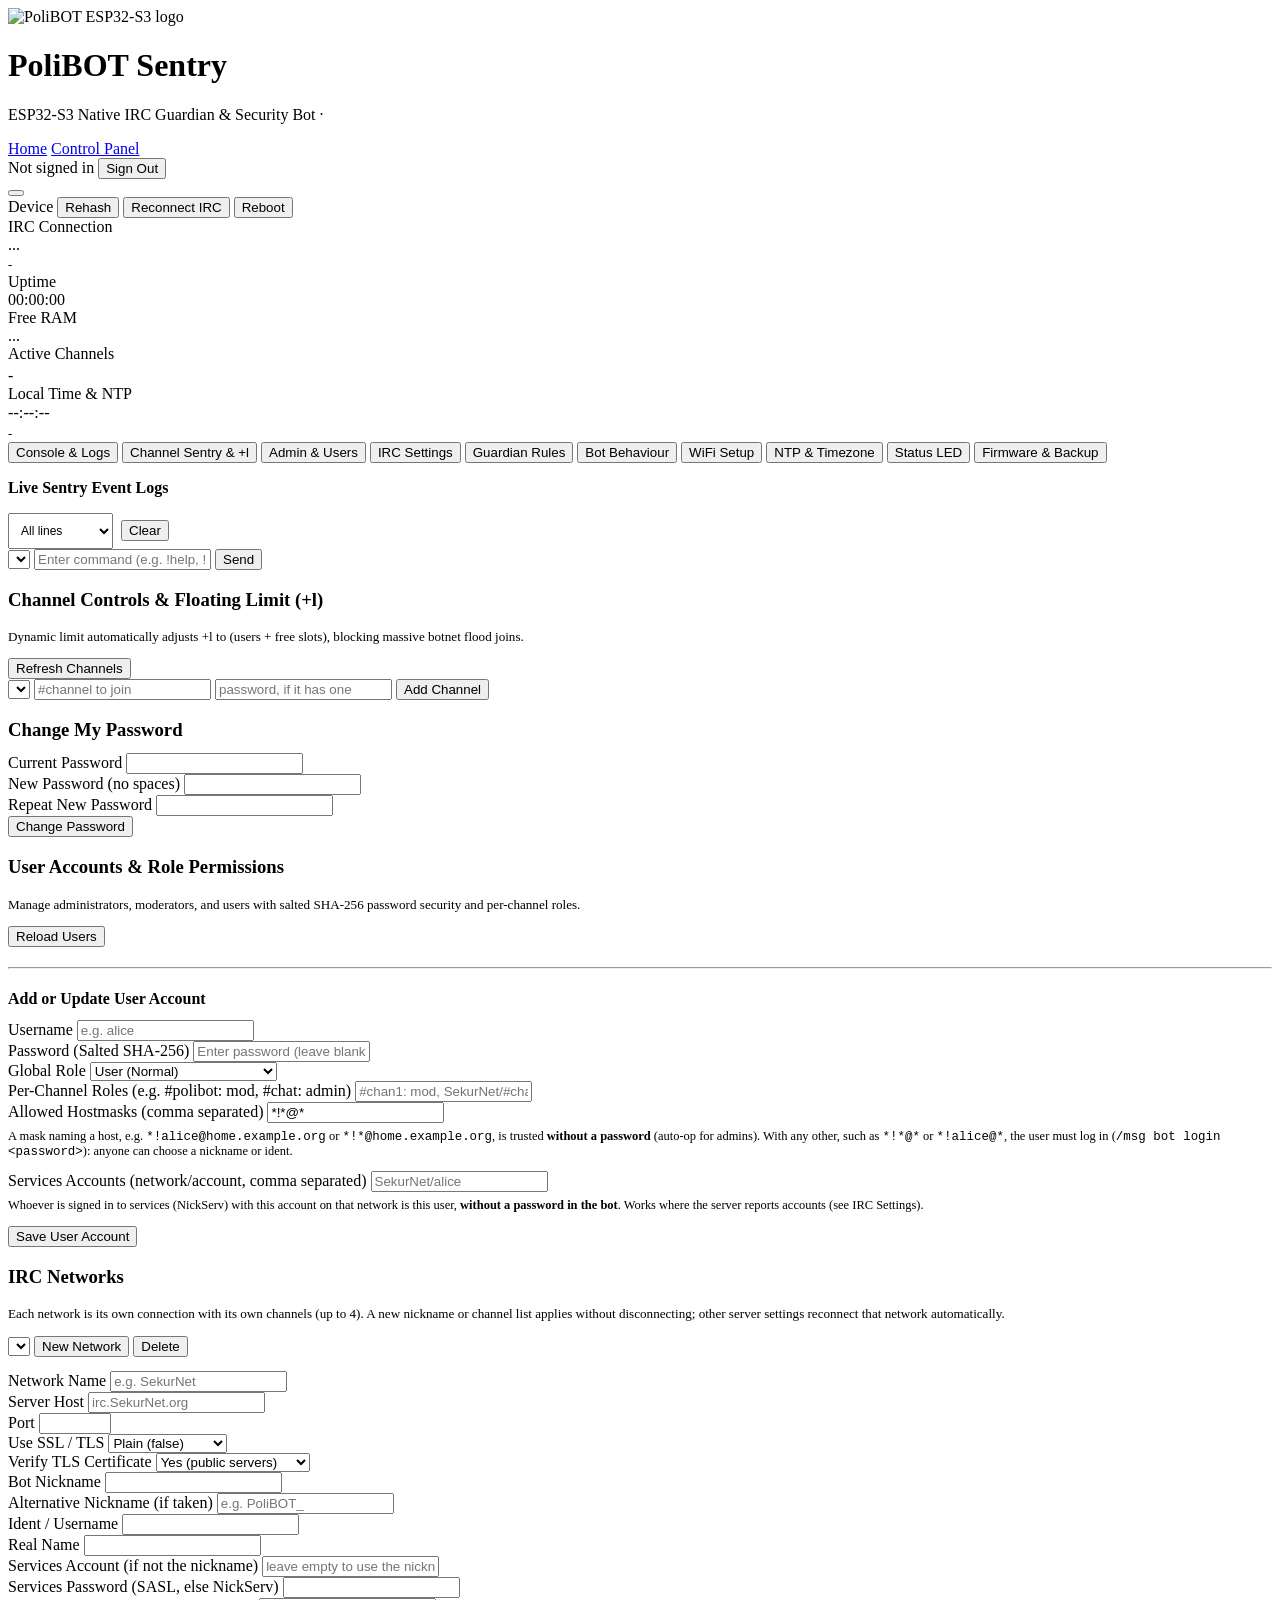
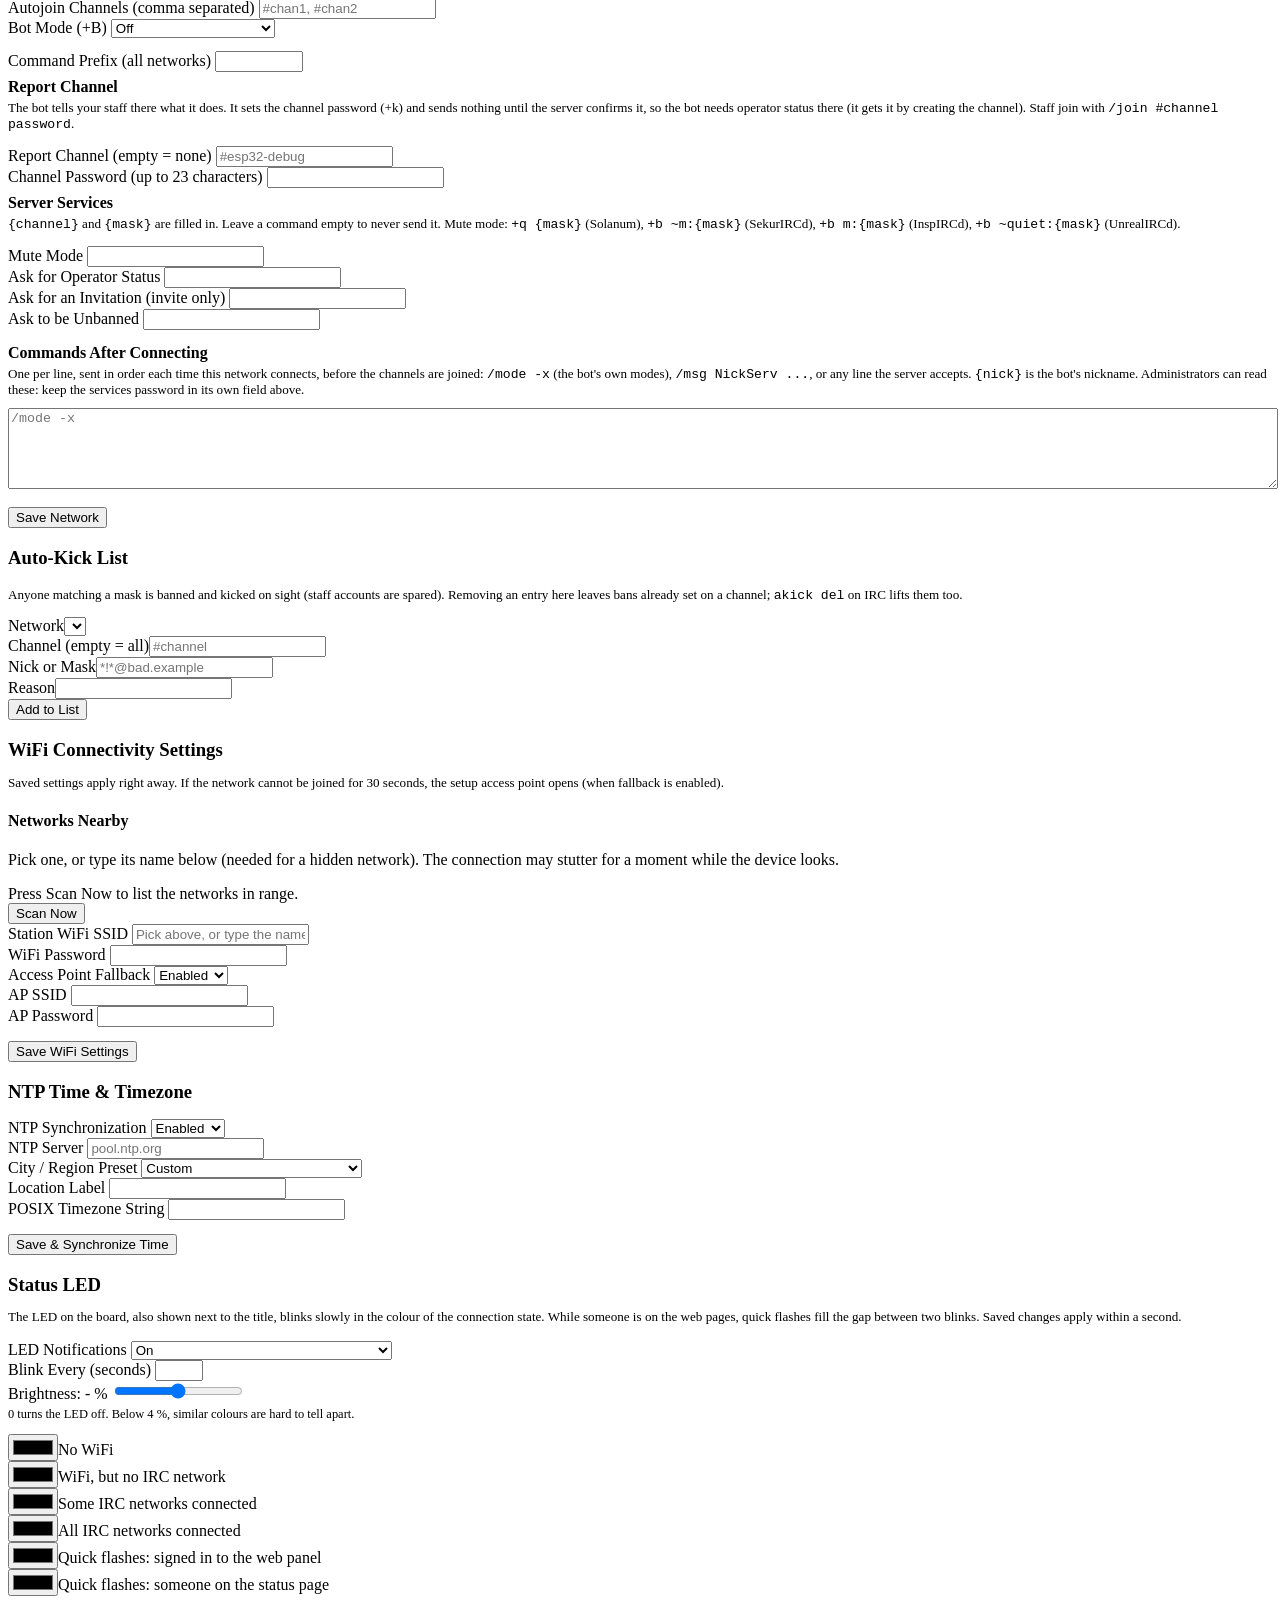
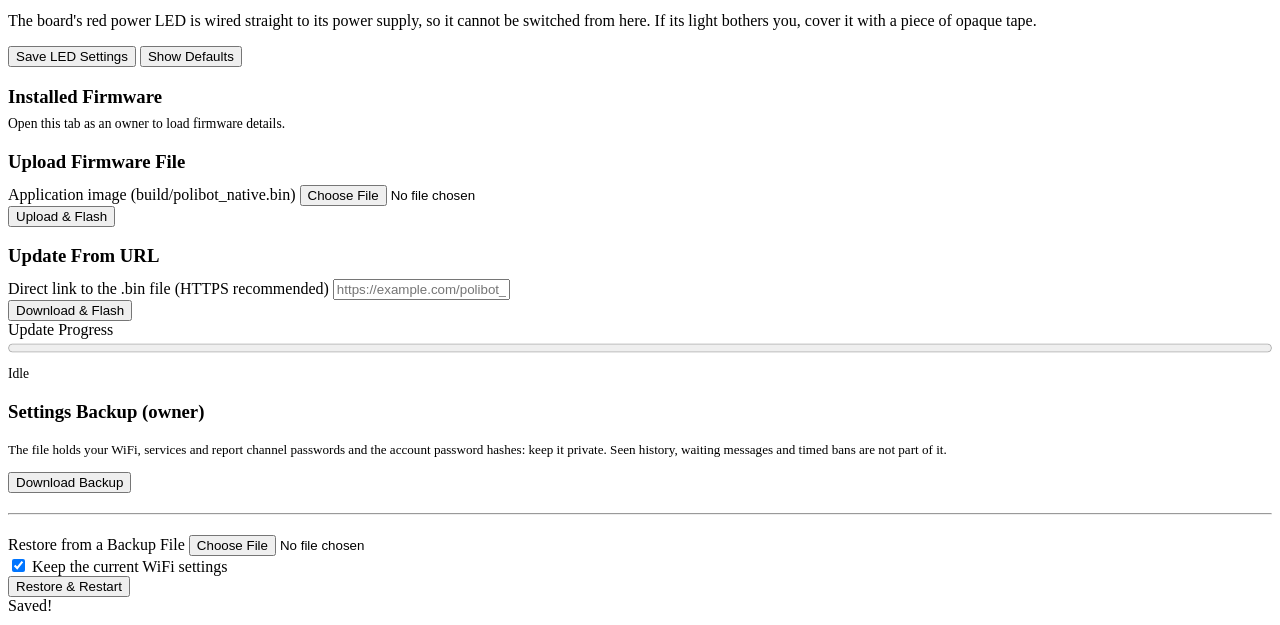
==== polibot_native/main/web/index.html @ 6f010c9a "PoliBOT 0.1.5: first public release IRC channel guardian for the ESP32-S3, with signed release image" ====
<!DOCTYPE html>
<html lang="en">
<head>
<meta charset="UTF-8">
<meta name="viewport" content="width=device-width, initial-scale=1.0">
<title>PoliBOT Sentry - Web Control Panel</title>
<link rel="icon" type="image/webp" href="/logo.webp">
<link rel="stylesheet" href="/ui.css">
<link rel="stylesheet" href="/panel.css">
<script src="/theme.js"></script>
</head>
<body>

<!-- Login Modal -->
<div id="login-modal" class="modal-overlay" style="display:none;">
  <div class="modal-box">
    <div style="text-align: center; margin-bottom: 20px;">
      <img src="/logo.webp" alt="PoliBOT ESP32-S3 logo" width="88" height="120" style="display:block; margin: 0 auto 8px;">
      <h2 style="font-size: 1.4rem;">PoliBOT Sentry Login</h2>
      <p style="font-size: 0.85rem; color: var(--dim); margin-top: 4px;">ESP32-S3 Secure Management Access <span class="app-version"></span></p>
    </div>
    <form onsubmit="performLogin(); return false;">
    <div class="form-group">
      <label for="login-username">Username</label>
      <input type="text" id="login-username" class="form-control" placeholder="admin" autocomplete="username" autocapitalize="none">
    </div>
    <div class="form-group">
      <label for="login-password">Password</label>
      <input type="password" id="login-password" class="form-control" placeholder="••••••••" autocomplete="current-password">
    </div>
    <div id="login-err" style="color:var(--alarm); font-size:0.85rem; margin-bottom:12px; display:none;"></div>
    <button type="submit" class="btn btn-primary btn-block" data-icon="signin">Sign In</button>
    </form>
    <p style="font-size:0.75rem; color:var(--dim); text-align:center; margin-top:14px;">
      First sign-in: <code>admin</code> / <code>polibotadmin</code>. You are then asked to choose your own password.<br><a href="/" style="color:var(--accent-ink);">← Back to home</a>
    </p>
  </div>
</div>

<!-- The default password is public: it only serves to replace it -->
<div id="password-modal" class="modal-overlay" style="display:none;">
  <div class="modal-box">
    <h2 style="font-size: 1.3rem; margin-bottom: 8px;">Choose a New Password</h2>
    <p style="font-size:0.85rem; color:var(--dim); margin-bottom:16px;">This account still has the default password. Choose your own to continue; it also works for <code>login</code> on IRC.</p>
    <form onsubmit="forcePasswordChange(); return false;">
    <div class="form-group">
      <label for="force-current">Current Password</label>
      <input type="password" id="force-current" class="form-control" autocomplete="current-password">
    </div>
    <div class="form-group">
      <label for="force-new">New Password (no spaces)</label>
      <input type="password" id="force-new" class="form-control" autocomplete="new-password">
    </div>
    <div class="form-group">
      <label for="force-repeat">Repeat New Password</label>
      <input type="password" id="force-repeat" class="form-control" autocomplete="new-password">
    </div>
    <div id="force-err" role="alert" style="color:var(--alarm); font-size:0.85rem; margin-bottom:12px; display:none;"></div>
    <button type="submit" class="btn btn-primary btn-block" data-icon="check">Save and Continue</button>
    </form>
    <p style="font-size:0.75rem; text-align:center; margin-top:14px;"><a href="#" onclick="performLogout(); return false;" style="color:var(--accent-ink);">Sign out</a></p>
  </div>
</div>

<header class="navbar">
  <div class="brand">
    <img src="/logo.webp" alt="PoliBOT ESP32-S3 logo" width="53" height="72">
    <div class="brand-title">
      <h1>PoliBOT Sentry<span id="led-dot" class="led-dot" role="img" aria-label="Status LED"></span></h1>
      <p>ESP32-S3 Native IRC Guardian &amp; Security Bot · <span class="app-version"></span></p>
    </div>
  </div>
  <nav class="nav-links" aria-label="Main">
    <a class="btn" href="/" data-icon="home">Home</a>
    <a class="btn" href="/panel" aria-current="page" data-icon="panel">Control Panel</a>
  </nav>
  <div class="account">
    <span class="user-badge" data-icon="user"><span id="user-profile-badge">Not signed in</span></span>
    <button class="btn" data-icon="signout" onclick="performLogout()">Sign Out</button>
  </div>
  <button type="button" class="btn theme-toggle" data-icon="theme" onclick="toggleTheme()" aria-label="Switch between light and dark" title="Light or dark"></button>
</header>
<div class="toolbar" role="toolbar" aria-label="Device actions">
  <span class="toolbar-label">Device</span>
  <button class="btn" data-icon="zap" onclick="rehashConfig()">Rehash</button>
  <button class="btn" data-icon="refresh" onclick="reconnectIRC()">Reconnect IRC</button>
  <button class="btn btn-red btn-end" data-icon="power" onclick="rebootESP()">Reboot</button>
</div>

<div class="status-grid">
  <div class="card">
    <div class="card-label">IRC Connection</div>
    <div class="card-value" id="stat-irc">...</div>
    <div style="font-size: 0.8rem; color: var(--dim); margin-top: 4px;" id="stat-server">-</div>
  </div>
  <div class="card">
    <div class="card-label">Uptime</div>
    <div class="card-value" id="stat-uptime">00:00:00</div>
  </div>
  <div class="card">
    <div class="card-label">Free RAM</div>
    <div class="card-value" id="stat-ram">...</div>
  </div>
  <div class="card">
    <div class="card-label">Active Channels</div>
    <div class="card-value" id="stat-channels" style="font-size: 1rem; margin-top: 4px;">-</div>
  </div>
  <div class="card">
    <div class="card-label">Local Time & NTP</div>
    <div class="card-value" id="stat-time" style="font-size: 1.02rem;">--:--:--</div>
    <div style="font-size: 0.8rem; color: var(--dim); margin-top: 4px;" id="stat-tz">-</div>
  </div>
</div>

<div class="tabs">
  <button class="btn tab-btn active" data-icon="terminal" onclick="switchTab('tab-console')">Console & Logs</button>
  <button class="btn tab-btn" data-icon="hash" onclick="switchTab('tab-channels')">Channel Sentry & +l</button>
  <button class="btn tab-btn" data-icon="users" onclick="switchTab('tab-users')">Admin & Users</button>
  <button class="btn tab-btn" data-icon="server" onclick="switchTab('tab-irc')">IRC Settings</button>
  <button class="btn tab-btn" data-icon="shield" onclick="switchTab('tab-guardian')">Guardian Rules</button>
  <button class="btn tab-btn" data-icon="bot" onclick="switchTab('tab-bot')">Bot Behaviour</button>
  <button class="btn tab-btn" data-icon="wifi" onclick="switchTab('tab-wifi')">WiFi Setup</button>
  <button class="btn tab-btn" data-icon="clock" onclick="switchTab('tab-ntp')">NTP & Timezone</button>
  <button class="btn tab-btn" data-icon="bulb" onclick="switchTab('tab-led'); loadLedSettings()">Status LED</button>
  <button class="btn tab-btn" data-icon="chip" onclick="switchTab('tab-ota'); loadOtaStatus()">Firmware &amp; Backup</button>
</div>

<!-- Tab: Console & Live Logs -->
<div id="tab-console" class="tab-content active">
  <div class="card">
    <div class="card-head">
      <h3 style="font-size: 1rem;">Live Sentry Event Logs</h3>
      <div style="display:flex; gap:8px; align-items:center;">
        <select id="log-filter" class="form-control" style="width:auto; min-height: 36px; padding: 4px 8px; font-size: 0.75rem;" aria-label="Which lines to show" onchange="renderLogs()">
          <option value="">All lines</option>
          <option value="problem">Problems</option>
          <option value="moderation">Moderation</option>
          <option value="security">Security</option>
          <option value="channel">Channels</option>
          <option value="connection">Connections</option>
          <option value="command">Console</option>
          <option value="system">System</option>
        </select>
        <button class="btn btn-sm" data-icon="trash" onclick="clearLogs()">Clear</button>
      </div>
    </div>
    <div id="terminal" class="terminal-box"></div>
    <div class="console-input-row">
      <select id="console-network" class="form-control" style="width:auto;" aria-label="IRC network"></select>
      <input type="text" id="cmd-input" class="form-control" placeholder="Enter command (e.g. !help, !status, !dynlimit #chan on 3) or raw IRC command">
      <button class="btn btn-primary" data-icon="send" onclick="sendConsoleCmd()">Send</button>
    </div>
  </div>
</div>

<!-- Tab: Channel Sentry & Floating Limit -->
<div id="tab-channels" class="tab-content">
  <div class="card">
    <div class="card-head">
      <div>
        <h3>Channel Controls & Floating Limit (+l)</h3>
        <p style="font-size: 0.82rem; color: var(--dim); margin-top: 4px;">
          Dynamic limit automatically adjusts +l to (users + free slots), blocking massive botnet flood joins.
        </p>
      </div>
      <button class="btn" data-icon="refresh" onclick="refreshChannels()">Refresh Channels</button>
    </div>
    <div class="console-input-row" style="margin: 0 0 14px;">
      <select id="new-channel-network" class="form-control" style="width:auto;" aria-label="Network for the new channel"></select>
      <input type="text" id="new-channel" class="form-control" placeholder="#channel to join" aria-label="Channel to join" onkeydown="if (event.key === 'Enter') addChannel()">
      <input type="password" id="new-channel-key" class="form-control" placeholder="password, if it has one" aria-label="Channel password" autocomplete="new-password" onkeydown="if (event.key === 'Enter') addChannel()">
      <button class="btn btn-primary" data-icon="plus" onclick="addChannel()">Add Channel</button>
    </div>
    <div id="channels-container"></div>
  </div>
</div>

<!-- Tab: Users & Admins -->
<div id="tab-users" class="tab-content">
  <div class="card">
    <h3 style="margin-bottom: 12px;">Change My Password</h3>
    <div class="form-grid">
      <div class="form-group">
        <label for="pw-current">Current Password</label>
        <input type="password" id="pw-current" class="form-control" autocomplete="current-password">
      </div>
      <div class="form-group">
        <label for="pw-new">New Password (no spaces)</label>
        <input type="password" id="pw-new" class="form-control" autocomplete="new-password">
      </div>
      <div class="form-group">
        <label for="pw-repeat">Repeat New Password</label>
        <input type="password" id="pw-repeat" class="form-control" autocomplete="new-password">
      </div>
    </div>
    <button class="btn btn-primary" data-icon="key" onclick="changePassword()">Change Password</button>
  </div>
  <div class="card">
    <div class="card-head">
      <div>
        <h3>User Accounts & Role Permissions</h3>
        <p style="font-size: 0.82rem; color: var(--dim); margin-top: 4px;">
          Manage administrators, moderators, and users with salted SHA-256 password security and per-channel roles.
        </p>
      </div>
      <button class="btn" data-icon="refresh" onclick="loadUsers()">Reload Users</button>
    </div>
    <div id="user-list-container"></div>
    <hr style="border-color: var(--border); margin: 20px 0;">
    <h4 style="font-size: 1rem; margin-bottom: 12px;">Add or Update User Account</h4>
    <div class="form-grid">
      <div class="form-group">
        <label>Username</label>
        <input type="text" id="usr-name" class="form-control" placeholder="e.g. alice">
      </div>
      <div class="form-group">
        <label>Password (Salted SHA-256)</label>
        <input type="password" id="usr-pwd" class="form-control" placeholder="Enter password (leave blank to keep unchanged)">
      </div>
      <div class="form-group">
        <label>Global Role</label>
        <select id="usr-global-role" class="form-control">
          <option value="user">User (Normal)</option>
          <option value="mod">Moderator (Global)</option>
          <option value="admin">Administrator (Global)</option>
          <option value="owner">Owner (Full Device Access)</option>
        </select>
      </div>
      <div class="form-group">
        <label>Per-Channel Roles (e.g. #polibot: mod, #chat: admin)</label>
        <input type="text" id="usr-chan-roles" class="form-control" placeholder="#chan1: mod, SekurNet/#chan2: admin">
      </div>
      <div class="form-group" style="grid-column: 1 / -1;">
        <label>Allowed Hostmasks (comma separated)</label>
        <input type="text" id="usr-hostmasks" class="form-control" value="*!*@*" placeholder="*!*@*, *!alice@*.org">
        <p style="font-size:0.78rem; color:var(--dim); margin-top:6px;">
          A mask naming a host, e.g. <code>*!alice@home.example.org</code> or <code>*!*@home.example.org</code>, is trusted <strong>without a password</strong> (auto-op for admins).
          With any other, such as <code>*!*@*</code> or <code>*!alice@*</code>, the user must log in (<code>/msg bot login &lt;password&gt;</code>): anyone can choose a nickname or ident.
        </p>
      </div>
      <div class="form-group" style="grid-column: 1 / -1;">
        <label for="usr-accounts">Services Accounts (network/account, comma separated)</label>
        <input type="text" id="usr-accounts" class="form-control" placeholder="SekurNet/alice">
        <p style="font-size:0.78rem; color:var(--dim); margin-top:6px;">
          Whoever is signed in to services (NickServ) with this account on that network is this user, <strong>without a password in the bot</strong>. Works where the server reports accounts (see IRC Settings).
        </p>
      </div>
    </div>
    <button class="btn btn-primary" data-icon="save" onclick="saveUserAccount()">Save User Account</button>
  </div>
</div>

<!-- Tab: IRC Configuration -->
<div id="tab-irc" class="tab-content">
  <div class="card">
    <h3>IRC Networks</h3>
    <p style="font-size: 0.82rem; color: var(--dim); margin: 4px 0 14px;">
      Each network is its own connection with its own channels (up to 4). A new nickname or channel list applies without disconnecting; other server settings reconnect that network automatically.
    </p>
    <div class="console-input-row" style="margin: 0 0 14px;">
      <select id="irc-net-select" class="form-control" aria-label="Network to edit" onchange="selectNetwork(this.value)"></select>
      <button id="irc-add" class="btn btn-primary" data-icon="plus" onclick="newNetwork()">New Network</button>
      <button id="irc-delete" class="btn btn-red" data-icon="trash" onclick="deleteNetwork()">Delete</button>
    </div>
    <div class="form-grid">
      <div class="form-group">
        <label>Network Name</label>
        <input type="text" id="irc-name" class="form-control" placeholder="e.g. SekurNet" maxlength="32">
      </div>
      <div class="form-group">
        <label>Server Host</label>
        <input type="text" id="irc-host" class="form-control" placeholder="irc.SekurNet.org">
      </div>
      <div class="form-group">
        <label>Port</label>
        <input type="number" id="irc-port" class="form-control" min="1" max="65535">
      </div>
      <div class="form-group">
        <label>Use SSL / TLS</label>
        <select id="irc-ssl" class="form-control">
          <option value="false">Plain (false)</option>
          <option value="true">SSL / TLS (true)</option>
        </select>
      </div>
      <div class="form-group">
        <label>Verify TLS Certificate</label>
        <select id="irc-ssl-verify" class="form-control">
          <option value="true">Yes (public servers)</option>
          <option value="false">No (self-signed / LAN)</option>
        </select>
      </div>
      <div class="form-group">
        <label>Bot Nickname</label>
        <input type="text" id="irc-nick" class="form-control">
      </div>
      <div class="form-group">
        <label for="irc-alt-nick">Alternative Nickname (if taken)</label>
        <input type="text" id="irc-alt-nick" class="form-control" placeholder="e.g. PoliBOT_">
      </div>
      <div class="form-group">
        <label>Ident / Username</label>
        <input type="text" id="irc-ident" class="form-control">
      </div>
      <div class="form-group">
        <label>Real Name</label>
        <input type="text" id="irc-realname" class="form-control">
      </div>
      <div class="form-group">
        <label for="irc-account">Services Account (if not the nickname)</label>
        <input type="text" id="irc-account" class="form-control" placeholder="leave empty to use the nickname">
      </div>
      <div class="form-group">
        <label for="irc-nickserv">Services Password (SASL, else NickServ)</label>
        <input type="password" id="irc-nickserv" class="form-control" autocomplete="new-password">
      </div>
      <div class="form-group">
        <label>Autojoin Channels (comma separated)</label>
        <input type="text" id="irc-channels" class="form-control" placeholder="#chan1, #chan2">
      </div>
      <div class="form-group">
        <label for="irc-bot-mode">Bot Mode (+B)</label>
        <select id="irc-bot-mode" class="form-control">
          <option value="false">Off</option>
          <option value="true">On, if the server offers it</option>
        </select>
        <p id="bot-mode-status" role="status" style="font-size:0.78rem; color:var(--dim); margin-top:4px;"></p>
      </div>
      <div class="form-group">
        <label>Command Prefix (all networks)</label>
        <input type="text" id="irc-prefix" class="form-control" style="width: 80px;">
      </div>
    </div>
    <h4 style="font-size: 1rem; margin: 6px 0 4px;">Report Channel</h4>
    <p style="font-size: 0.82rem; color: var(--dim); margin: 4px 0 14px;">
      The bot tells your staff there what it does. It sets the channel password (+k) and sends nothing until the server confirms it, so the bot needs operator status there (it gets it by creating the channel). Staff join with <code>/join #channel password</code>.
    </p>
    <p id="report-status" role="status" style="font-size: 0.85rem; margin-bottom: 4px;"></p>
    <p id="account-status" role="status" style="font-size: 0.85rem; margin-bottom: 10px;"></p>
    <div class="form-grid">
      <div class="form-group">
        <label for="irc-report">Report Channel (empty = none)</label>
        <input type="text" id="irc-report" class="form-control" placeholder="#esp32-debug">
      </div>
      <div class="form-group">
        <label for="irc-report-key">Channel Password (up to 23 characters)</label>
        <input type="password" id="irc-report-key" class="form-control" maxlength="23" autocomplete="new-password">
      </div>
    </div>
    <h4 style="font-size: 1rem; margin: 6px 0 4px;">Server Services</h4>
    <p style="font-size: 0.82rem; color: var(--dim); margin: 4px 0 14px;">
      <code>{channel}</code> and <code>{mask}</code> are filled in. Leave a command empty to never send it. Mute mode: <code>+q {mask}</code> (Solanum), <code>+b ~m:{mask}</code> (SekurIRCd), <code>+b m:{mask}</code> (InspIRCd), <code>+b ~quiet:{mask}</code> (UnrealIRCd).
    </p>
    <div class="form-grid">
      <div class="form-group">
        <label for="irc-quiet">Mute Mode</label>
        <input type="text" id="irc-quiet" class="form-control">
      </div>
      <div class="form-group">
        <label for="irc-ops">Ask for Operator Status</label>
        <input type="text" id="irc-ops" class="form-control">
      </div>
      <div class="form-group">
        <label for="irc-invite">Ask for an Invitation (invite only)</label>
        <input type="text" id="irc-invite" class="form-control">
      </div>
      <div class="form-group">
        <label for="irc-unban">Ask to be Unbanned</label>
        <input type="text" id="irc-unban" class="form-control">
      </div>
    </div>
    <h4 style="font-size: 1rem; margin: 14px 0 4px;"><label for="irc-perform">Commands After Connecting</label></h4>
    <p style="font-size: 0.82rem; color: var(--dim); margin: 4px 0 10px;">
      One per line, sent in order each time this network connects, before the channels are joined: <code>/mode -x</code> (the bot's own modes), <code>/msg NickServ ...</code>, or any line the server accepts. <code>{nick}</code> is the bot's nickname. Administrators can read these: keep the services password in its own field above.
    </p>
    <textarea id="irc-perform" class="form-control" rows="5" spellcheck="false" autocomplete="off" placeholder="/mode -x" style="width: 100%; resize: vertical; font-family: monospace;"></textarea>
    <button class="btn btn-primary" style="margin-top: 14px;" data-icon="save" onclick="saveNetwork()">Save Network</button>
  </div>
</div>

<!-- Tab: Guardian Rules -->
<div id="tab-guardian" class="tab-content">
  <div id="guardian-forms"></div>
  <div class="card">
    <h3>Auto-Kick List</h3>
    <p style="font-size: 0.82rem; color: var(--dim); margin: 4px 0 14px;">
      Anyone matching a mask is banned and kicked on sight (staff accounts are spared). Removing an entry here leaves bans already set on a channel; <code>akick del</code> on IRC lifts them too.
    </p>
    <div id="akick-list"></div>
    <div class="form-grid">
      <div class="form-group"><label for="akick-network">Network</label><select id="akick-network" class="form-control"></select></div>
      <div class="form-group"><label for="akick-channel">Channel (empty = all)</label><input type="text" id="akick-channel" class="form-control" placeholder="#channel"></div>
      <div class="form-group"><label for="akick-mask">Nick or Mask</label><input type="text" id="akick-mask" class="form-control" placeholder="*!*@bad.example"></div>
      <div class="form-group"><label for="akick-reason">Reason</label><input type="text" id="akick-reason" class="form-control" maxlength="200"></div>
    </div>
    <button class="btn btn-primary" data-icon="plus" onclick="addAkick()">Add to List</button>
  </div>
</div>

<!-- Tab: Bot Behaviour -->
<div id="tab-bot" class="tab-content">
  <div id="bot-forms"></div>
</div>

<!-- Tab: WiFi Setup -->
<div id="tab-wifi" class="tab-content">
  <div class="card">
    <h3 style="margin-bottom: 8px;">WiFi Connectivity Settings</h3>
    <p id="wifi-status" role="status" style="font-size: 0.85rem; margin-bottom: 4px;"></p>
    <p style="font-size: 0.82rem; color: var(--dim); margin-bottom: 14px;">
      Saved settings apply right away. If the network cannot be joined for 30 seconds, the setup access point opens (when fallback is enabled).
    </p>
    <div class="card-head">
      <div>
        <h4>Networks Nearby</h4>
        <p class="hint" style="margin-bottom:0;">Pick one, or type its name below (needed for a hidden network). The connection may stutter for a moment while the device looks.</p>
        <p class="hint" id="wifi-scan-status" role="status" style="margin-bottom:0;">Press Scan Now to list the networks in range.</p>
      </div>
      <button id="wifi-scan" class="btn" data-icon="refresh" onclick="scanWifi()">Scan Now</button>
    </div>
    <div id="wifi-networks" class="wifi-list" aria-label="Networks nearby"></div>
    <div class="form-grid">
      <div class="form-group">
        <label for="wifi-ssid">Station WiFi SSID</label>
        <input type="text" id="wifi-ssid" class="form-control" maxlength="32" placeholder="Pick above, or type the name" autocapitalize="none" autocomplete="off" spellcheck="false">
      </div>
      <div class="form-group">
        <label>WiFi Password</label>
        <input type="password" id="wifi-password" class="form-control">
      </div>
      <div class="form-group">
        <label>Access Point Fallback</label>
        <select id="wifi-ap-fallback" class="form-control">
          <option value="true">Enabled</option>
          <option value="false">Disabled</option>
        </select>
      </div>
      <div class="form-group">
        <label>AP SSID</label>
        <input type="text" id="wifi-ap-ssid" class="form-control">
      </div>
      <div class="form-group">
        <label>AP Password</label>
        <input type="password" id="wifi-ap-pw" class="form-control">
      </div>
    </div>
    <button class="btn btn-primary" style="margin-top: 14px;" data-icon="save" onclick="saveConfig()">Save WiFi Settings</button>
  </div>
</div>

<!-- Tab: NTP & Timezone -->
<div id="tab-ntp" class="tab-content">
  <div class="card">
    <h3 style="margin-bottom: 16px;">NTP Time & Timezone</h3>
    <div class="form-grid">
      <div class="form-group">
        <label>NTP Synchronization</label>
        <select id="ntp-enabled" class="form-control">
          <option value="true">Enabled</option>
          <option value="false">Disabled</option>
        </select>
      </div>
      <div class="form-group">
        <label>NTP Server</label>
        <input type="text" id="ntp-server" class="form-control" placeholder="pool.ntp.org">
      </div>
      <div class="form-group">
        <label>City / Region Preset</label>
        <select id="ntp-preset" class="form-control" onchange="onTimezonePresetChange()">
          <option value="custom">Custom</option>
          <option value="Europe/Madrid|CET-1CEST,M3.5.0,M10.5.0/3">Madrid, Paris, Berlin, Rome</option>
          <option value="Europe/London|GMT0BST,M3.5.0/1,M10.5.0">London, Dublin, Lisbon</option>
          <option value="Europe/Athens|EET-2EEST,M3.5.0/3,M10.5.0/4">Athens, Helsinki, Bucharest</option>
          <option value="America/New_York|EST5EDT,M3.2.0,M11.1.0">New York, Miami, Toronto</option>
          <option value="America/Chicago|CST6CDT,M3.2.0,M11.1.0">Chicago, Dallas</option>
          <option value="America/Mexico_City|CST6">Mexico City</option>
          <option value="America/Denver|MST7MDT,M3.2.0,M11.1.0">Denver, Calgary</option>
          <option value="America/Los_Angeles|PST8PDT,M3.2.0,M11.1.0">Los Angeles, Vancouver</option>
          <option value="America/Argentina/Buenos_Aires|&lt;-03&gt;3">Buenos Aires</option>
          <option value="America/Sao_Paulo|&lt;-03&gt;3">São Paulo</option>
          <option value="Asia/Dubai|&lt;+04&gt;-4">Dubai</option>
          <option value="Asia/Kolkata|IST-5:30">New Delhi, Kolkata</option>
          <option value="Asia/Shanghai|CST-8">Shanghai, Hong Kong, Singapore</option>
          <option value="Asia/Tokyo|JST-9">Tokyo, Seoul</option>
          <option value="Australia/Sydney|AEST-10AEDT,M10.1.0,M4.1.0/3">Sydney, Melbourne</option>
          <option value="UTC|UTC0">UTC</option>
        </select>
      </div>
      <div class="form-group">
        <label>Location Label</label>
        <input type="text" id="ntp-location" class="form-control">
      </div>
      <div class="form-group">
        <label>POSIX Timezone String</label>
        <input type="text" id="ntp-timezone" class="form-control">
      </div>
    </div>
    <button class="btn btn-primary" style="margin-top: 14px;" data-icon="clock" onclick="saveAndSyncNtp()">Save & Synchronize Time</button>
  </div>
</div>

<!-- Tab: Status LED -->
<div id="tab-led" class="tab-content">
  <div class="card">
    <h3 style="margin-bottom: 8px;">Status LED</h3>
    <p style="font-size: 0.82rem; color: var(--dim); margin-bottom: 16px;">
      The LED on the board, also shown next to the title, blinks slowly in the colour of the connection state. While someone is on the web pages, quick flashes fill the gap between two blinks. Saved changes apply within a second.
    </p>
    <div class="form-grid">
      <div class="form-group">
        <label for="led-enabled">LED Notifications</label>
        <select id="led-enabled" class="form-control">
          <option value="true">On</option>
          <option value="false">Off (the LED stays dark, to save current)</option>
        </select>
      </div>
      <div class="form-group">
        <label for="led-period">Blink Every (seconds)</label>
        <input type="number" id="led-period" class="form-control" min="1" max="10">
      </div>
    </div>
    <div class="form-group">
      <label for="led-brightness">Brightness: <output id="led-brightness-value" for="led-brightness">-</output> %</label>
      <input type="range" id="led-brightness" min="0" max="100" step="1" oninput="document.getElementById('led-brightness-value').value = this.value">
      <p style="font-size:0.78rem; color:var(--dim); margin-top:4px;">0 turns the LED off. Below 4 %, similar colours are hard to tell apart.</p>
    </div>
    <div class="form-grid">
      <div class="form-group led-colour"><input type="color" id="led-no_wifi"><label for="led-no_wifi">No WiFi</label></div>
      <div class="form-group led-colour"><input type="color" id="led-no_irc"><label for="led-no_irc">WiFi, but no IRC network</label></div>
      <div class="form-group led-colour"><input type="color" id="led-some_irc"><label for="led-some_irc">Some IRC networks connected</label></div>
      <div class="form-group led-colour"><input type="color" id="led-all_irc"><label for="led-all_irc">All IRC networks connected</label></div>
      <div class="form-group led-colour"><input type="color" id="led-panel"><label for="led-panel">Quick flashes: signed in to the web panel</label></div>
      <div class="form-group led-colour"><input type="color" id="led-visitor"><label for="led-visitor">Quick flashes: someone on the status page</label></div>
    </div>
    <p class="hint">The board's red power LED is wired straight to its power supply, so it cannot be switched from here. If its light bothers you, cover it with a piece of opaque tape.</p>
    <button class="btn btn-primary" data-icon="save" onclick="saveLedSettings()">Save LED Settings</button>
    <button class="btn" data-icon="undo" onclick="fillLedSettings(ledDefaults)">Show Defaults</button>
  </div>
</div>

<!-- Tab: Firmware Update (OTA) -->
<div id="tab-ota" class="tab-content">
  <div class="card">
    <h3 style="margin-bottom: 8px;">Installed Firmware</h3>
    <div id="ota-info" style="font-family: var(--mono); font-size: 0.85rem; color: var(--dim);">Open this tab as an owner to load firmware details.</div>
  </div>
  <div class="card">
    <h3 style="margin-bottom: 12px;">Upload Firmware File</h3>
    <div class="form-group">
      <label for="ota-file">Application image (build/polibot_native.bin)</label>
      <input type="file" id="ota-file" class="form-control" accept=".bin">
    </div>
    <button class="btn btn-orange ota-btn" data-icon="upload" onclick="otaUpload()">Upload & Flash</button>
  </div>
  <div class="card">
    <h3 style="margin-bottom: 12px;">Update From URL</h3>
    <div class="form-group">
      <label for="ota-url">Direct link to the .bin file (HTTPS recommended)</label>
      <input type="url" id="ota-url" class="form-control" placeholder="https://example.com/polibot_native.bin">
    </div>
    <button class="btn btn-orange ota-btn" data-icon="download" onclick="otaFromUrl()">Download & Flash</button>
  </div>
  <div class="card">
    <label for="ota-progress" class="card-label" style="display:block;">Update Progress</label>
    <progress id="ota-progress" max="100" value="0" style="width:100%; height:18px;"></progress>
    <div id="ota-status" role="status" style="font-size:0.85rem; margin-top:8px;">Idle</div>
  </div>
  <div class="card">
    <h3>Settings Backup (owner)</h3>
    <p style="font-size: 0.82rem; color: var(--dim); margin: 4px 0 14px;">
      The file holds your WiFi, services and report channel passwords and the account password hashes: keep it private. Seen history, waiting messages and timed bans are not part of it.
    </p>
    <button class="btn btn-primary" data-icon="download" onclick="downloadBackup()">Download Backup</button>
    <hr style="border-color: var(--border); margin: 20px 0;">
    <div class="form-group">
      <label for="restore-file">Restore from a Backup File</label>
      <input type="file" id="restore-file" class="form-control" accept=".json">
    </div>
    <div class="form-group">
      <label><input type="checkbox" id="restore-keep-wifi" checked> Keep the current WiFi settings</label>
    </div>
    <button class="btn btn-orange" data-icon="undo" onclick="restoreBackup()">Restore &amp; Restart</button>
  </div>
</div>

<div id="toast" class="alert-toast">Saved!</div>

<script src="/panel_rules.js"></script>
<script src="/panel_irc.js"></script>
<script src="/panel_access.js"></script>
<script src="/panel_users.js"></script>
<script src="/panel_logs.js"></script>
<script src="/panel_wifi.js"></script>
<script src="/panel_system.js"></script>
<script src="/panel_core.js"></script>
</body>
</html>
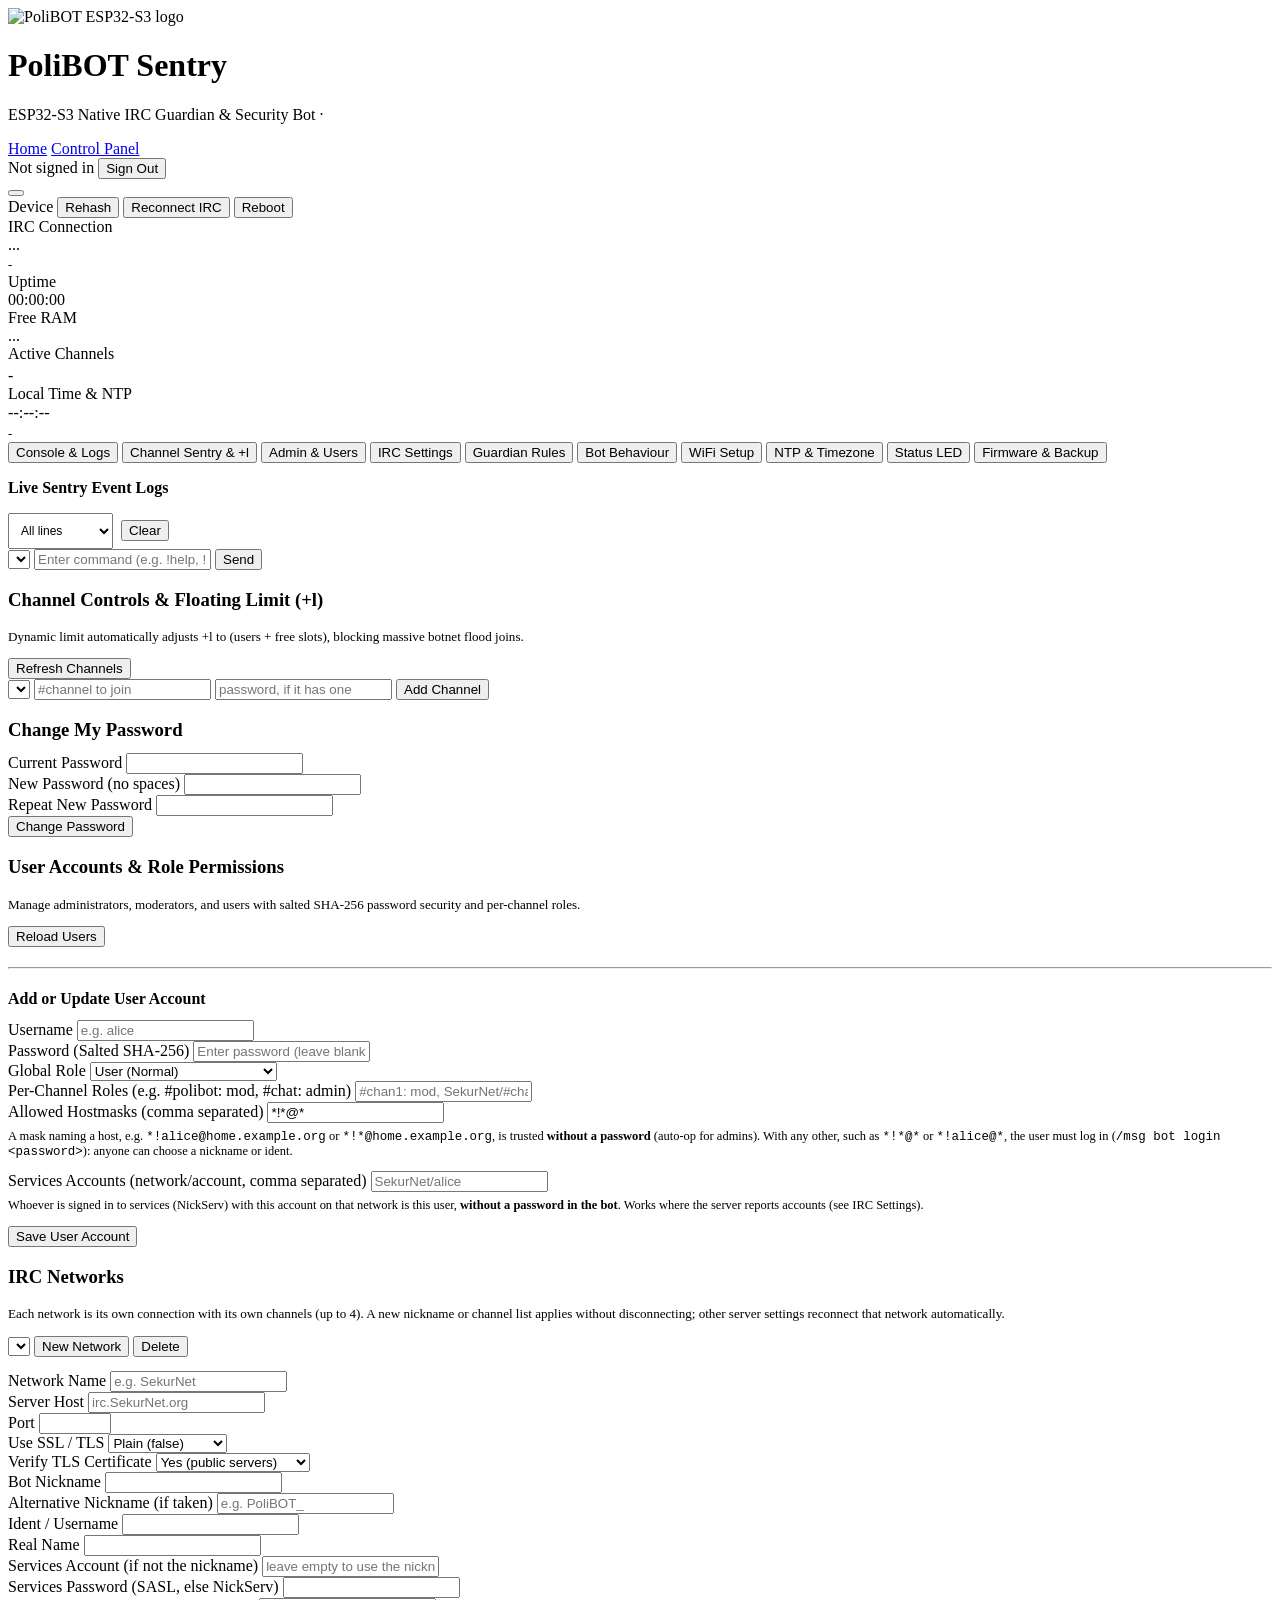
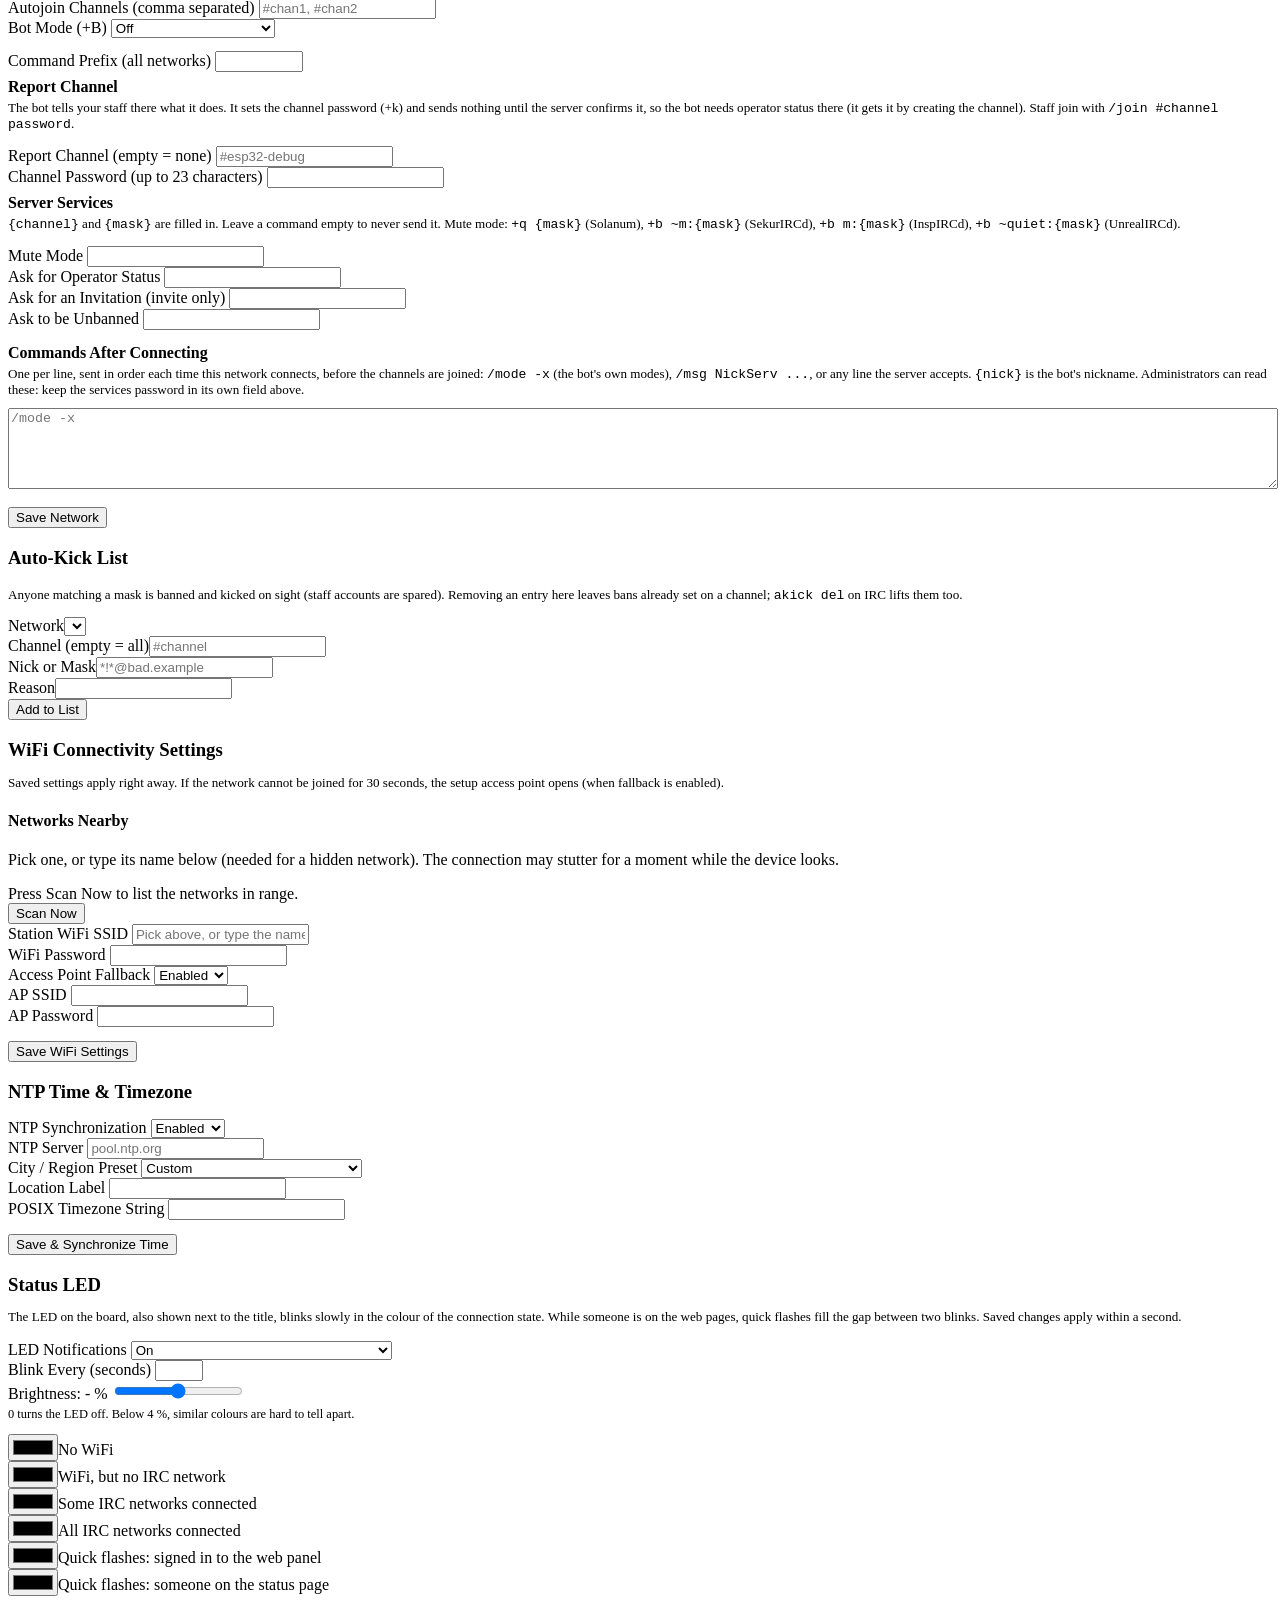
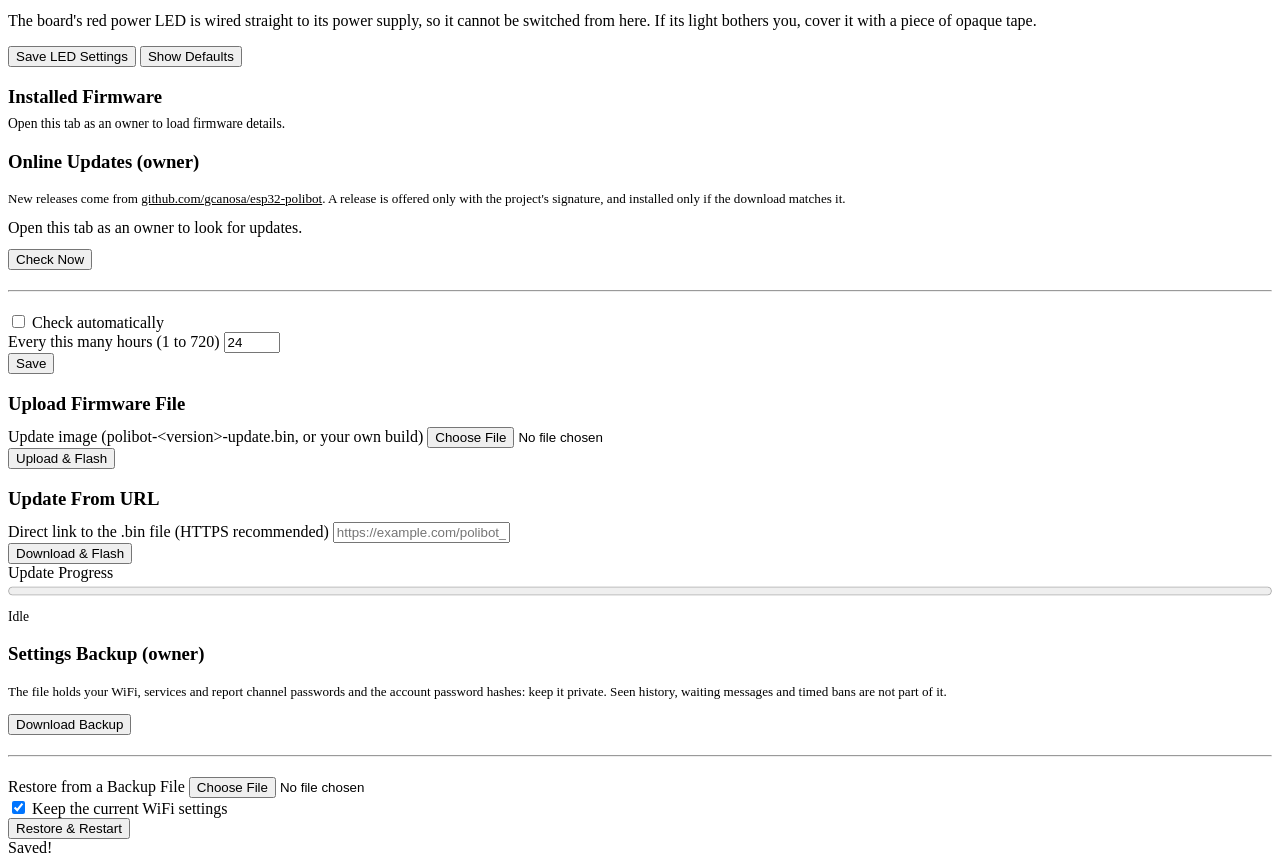
==== commit 3c9bb86f: "PoliBOT 0.2.0: online update check Check for newer releases from the control panel, by hand or autom" ====
--- a/polibot_native/main/web/index.html
+++ b/polibot_native/main/web/index.html
@@ -87,6 +87,11 @@
   <button class="btn btn-red btn-end" data-icon="power" onclick="rebootESP()">Reboot</button>
 </div>
 
+<div id="update-banner" class="update-banner" role="status" hidden>
+  <strong id="update-banner-text"></strong>
+  <button class="btn btn-primary" data-icon="download" onclick="openUpdates()">View Update</button>
+</div>
+
 <div class="status-grid">
   <div class="card">
     <div class="card-label">IRC Connection</div>
@@ -122,7 +127,7 @@
   <button class="btn tab-btn" data-icon="wifi" onclick="switchTab('tab-wifi')">WiFi Setup</button>
   <button class="btn tab-btn" data-icon="clock" onclick="switchTab('tab-ntp')">NTP & Timezone</button>
   <button class="btn tab-btn" data-icon="bulb" onclick="switchTab('tab-led'); loadLedSettings()">Status LED</button>
-  <button class="btn tab-btn" data-icon="chip" onclick="switchTab('tab-ota'); loadOtaStatus()">Firmware &amp; Backup</button>
+  <button id="tab-ota-button" class="btn tab-btn" data-icon="chip" onclick="switchTab('tab-ota'); loadOtaStatus(); loadUpdates()">Firmware &amp; Backup</button>
 </div>
 
 <!-- Tab: Console & Live Logs -->
@@ -544,9 +549,30 @@
     <div id="ota-info" style="font-family: var(--mono); font-size: 0.85rem; color: var(--dim);">Open this tab as an owner to load firmware details.</div>
   </div>
   <div class="card">
+    <h3>Online Updates (owner)</h3>
+    <p style="font-size: 0.82rem; color: var(--dim); margin: 4px 0 12px;">
+      New releases come from <a href="https://github.com/gcanosa/esp32-polibot" target="_blank" rel="noopener" style="color:var(--accent-ink);">github.com/gcanosa/esp32-polibot</a>. A release is offered only with the project's signature, and installed only if the download matches it.
+    </p>
+    <div id="update-state" role="status" style="margin-bottom: 12px;">Open this tab as an owner to look for updates.</div>
+    <div id="update-offer" hidden style="margin-bottom: 12px;">
+      <p id="update-notes" style="font-size: 0.85rem; margin-bottom: 10px;"></p>
+      <button class="btn btn-orange ota-btn" data-icon="download" onclick="installUpdate()">Upgrade</button>
+    </div>
+    <button class="btn btn-primary ota-btn" data-icon="refresh" onclick="checkForUpdate()">Check Now</button>
+    <hr style="border-color: var(--border); margin: 20px 0;">
+    <div class="form-group">
+      <label><input type="checkbox" id="update-auto"> Check automatically</label>
+    </div>
+    <div class="form-group">
+      <label for="update-hours">Every this many hours (1 to 720)</label>
+      <input type="number" id="update-hours" class="form-control" min="1" max="720" value="24">
+    </div>
+    <button class="btn btn-primary" data-icon="check" onclick="saveUpdateSettings()">Save</button>
+  </div>
+  <div class="card">
     <h3 style="margin-bottom: 12px;">Upload Firmware File</h3>
     <div class="form-group">
-      <label for="ota-file">Application image (build/polibot_native.bin)</label>
+      <label for="ota-file">Update image (polibot-&lt;version&gt;-update.bin, or your own build)</label>
       <input type="file" id="ota-file" class="form-control" accept=".bin">
     </div>
     <button class="btn btn-orange ota-btn" data-icon="upload" onclick="otaUpload()">Upload & Flash</button>
@@ -591,6 +617,7 @@
 <script src="/panel_logs.js"></script>
 <script src="/panel_wifi.js"></script>
 <script src="/panel_system.js"></script>
+<script src="/panel_update.js"></script>
 <script src="/panel_core.js"></script>
 </body>
 </html>
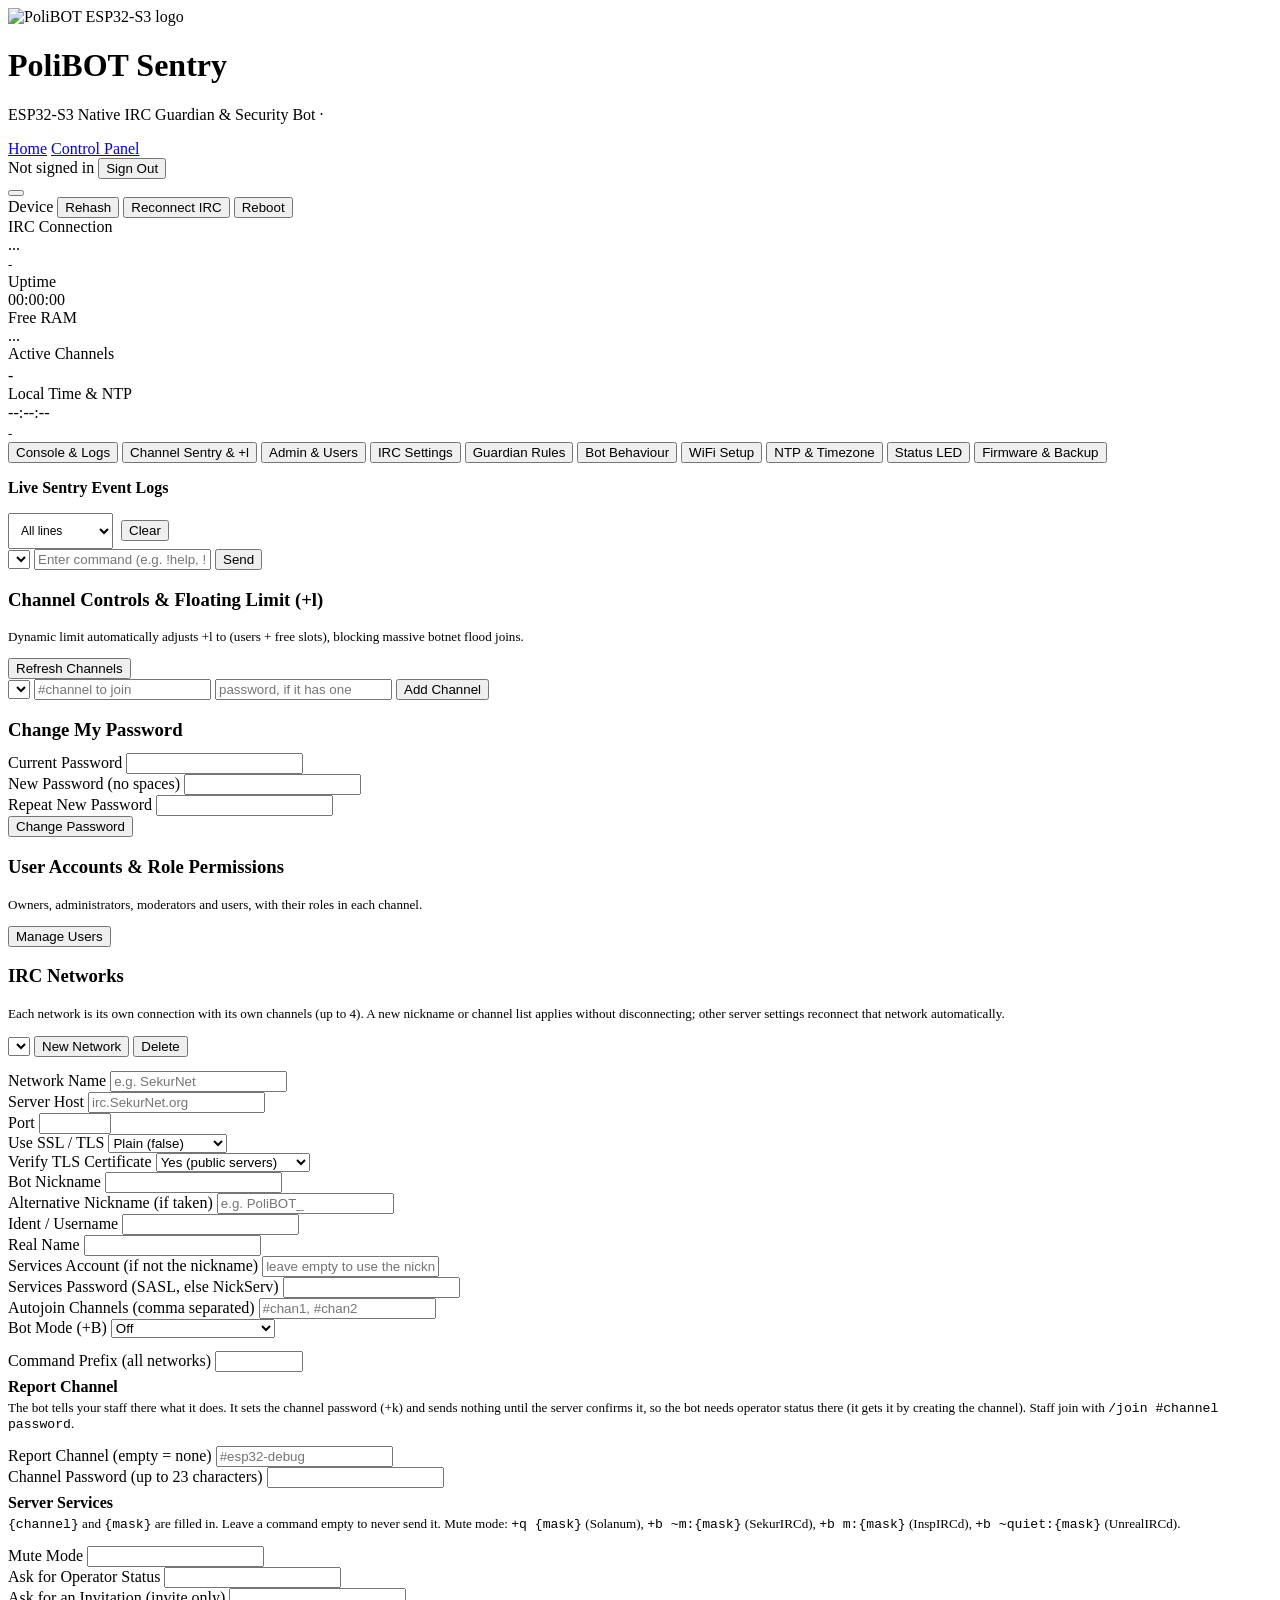
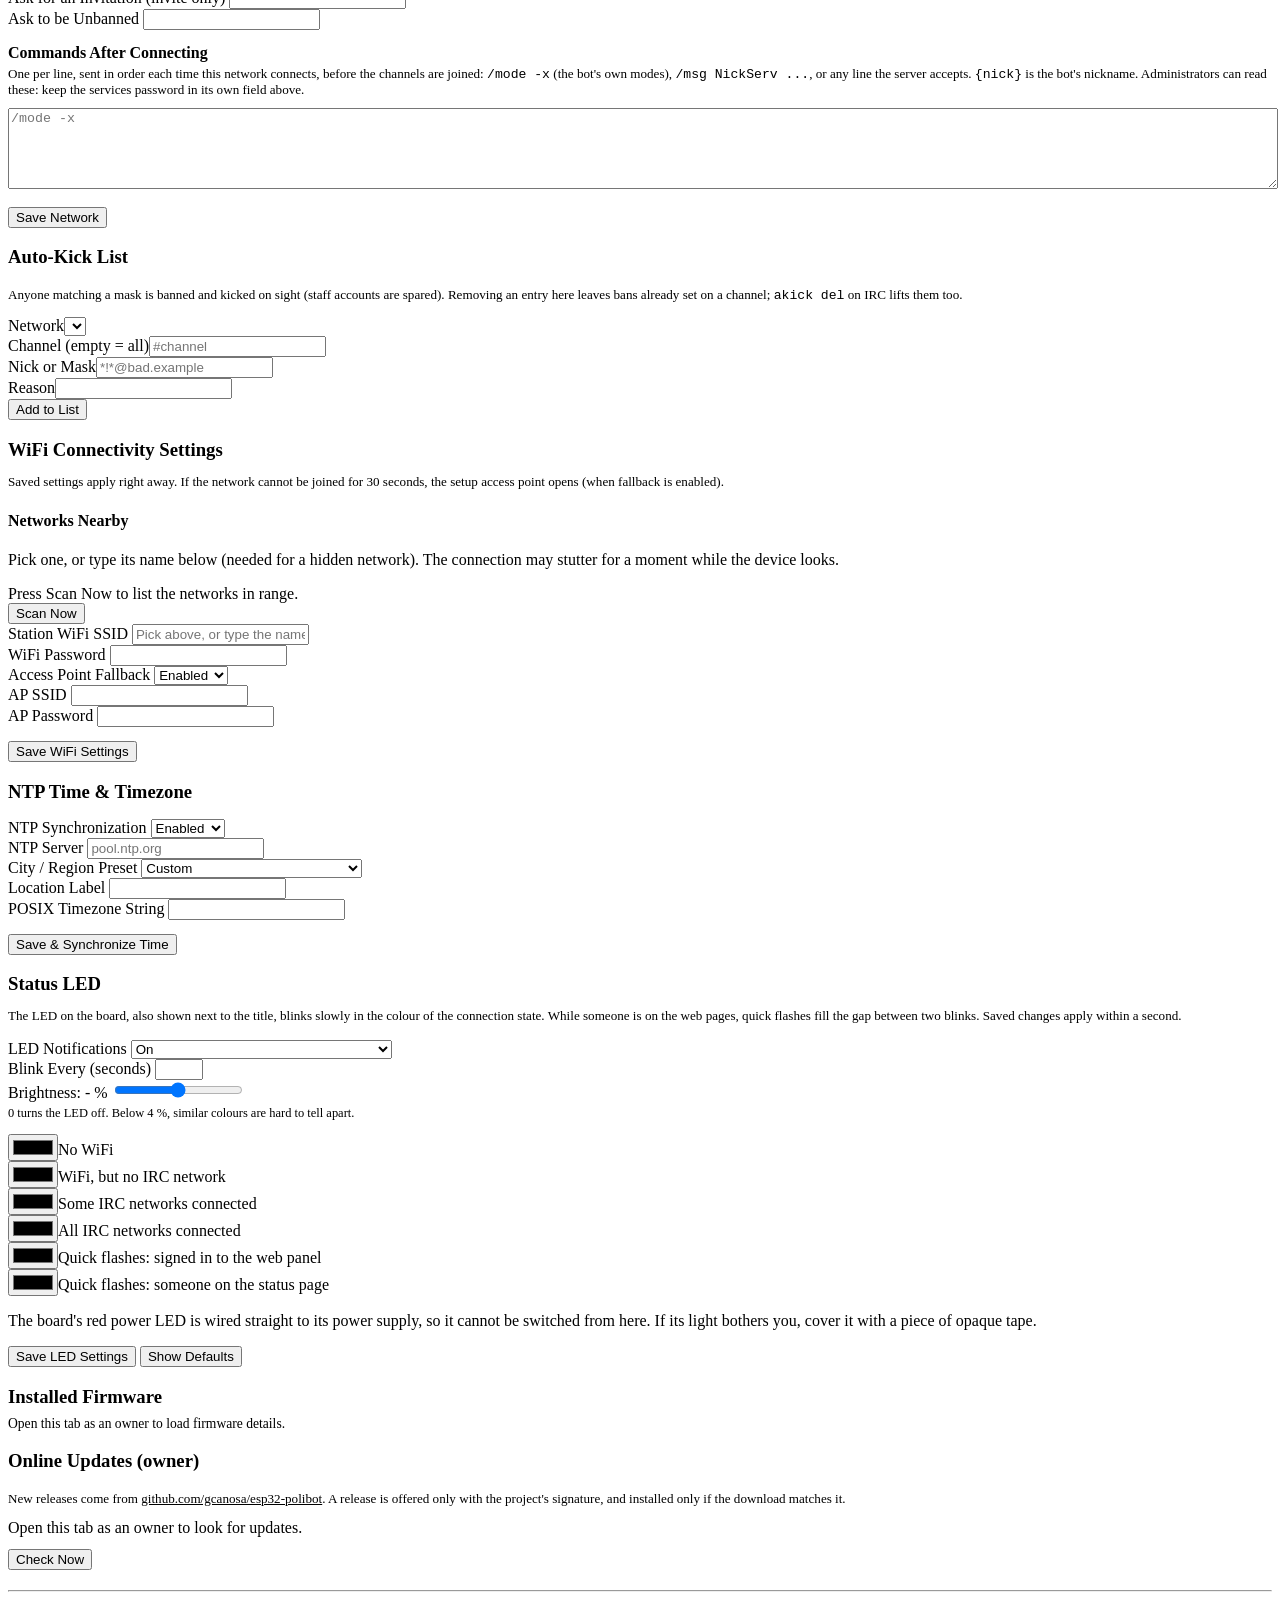
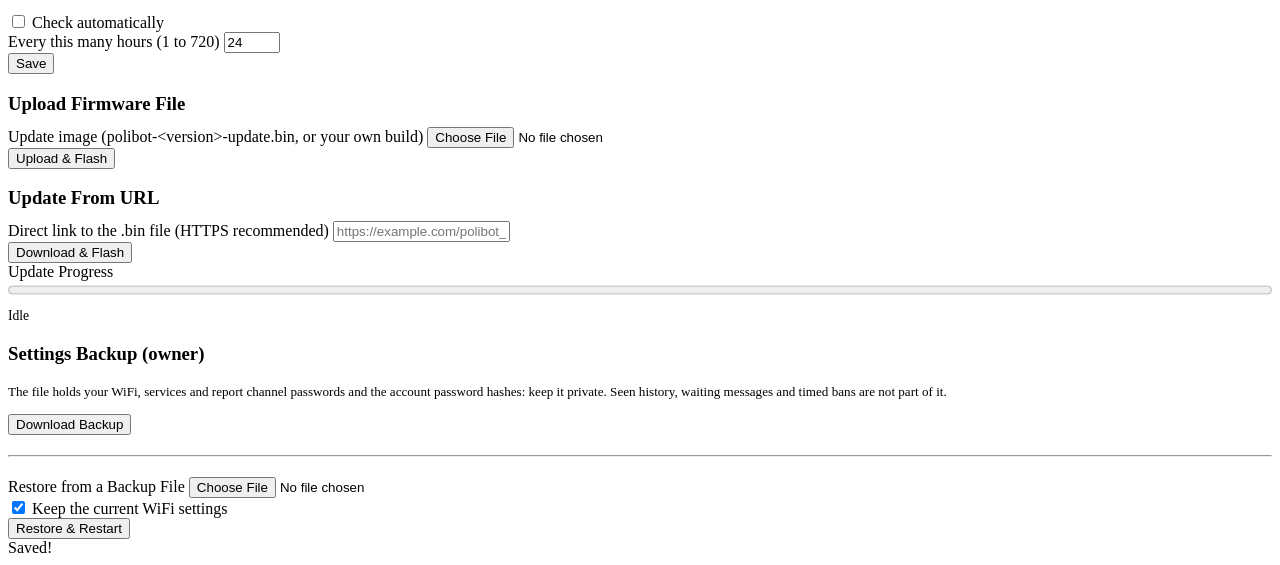
==== commit 64b3aa86: "Manage users in a dialog with role badges, search and sorting The Admin & Users tab opens a table of" ====
--- a/polibot_native/main/web/index.html
+++ b/polibot_native/main/web/index.html
@@ -205,55 +205,95 @@
       <div>
         <h3>User Accounts & Role Permissions</h3>
         <p style="font-size: 0.82rem; color: var(--dim); margin-top: 4px;">
-          Manage administrators, moderators, and users with salted SHA-256 password security and per-channel roles.
+          Owners, administrators, moderators and users, with their roles in each channel.
         </p>
       </div>
-      <button class="btn" data-icon="refresh" onclick="loadUsers()">Reload Users</button>
-    </div>
-    <div id="user-list-container"></div>
-    <hr style="border-color: var(--border); margin: 20px 0;">
-    <h4 style="font-size: 1rem; margin-bottom: 12px;">Add or Update User Account</h4>
-    <div class="form-grid">
-      <div class="form-group">
-        <label>Username</label>
-        <input type="text" id="usr-name" class="form-control" placeholder="e.g. alice">
-      </div>
-      <div class="form-group">
-        <label>Password (Salted SHA-256)</label>
-        <input type="password" id="usr-pwd" class="form-control" placeholder="Enter password (leave blank to keep unchanged)">
-      </div>
-      <div class="form-group">
-        <label>Global Role</label>
-        <select id="usr-global-role" class="form-control">
-          <option value="user">User (Normal)</option>
-          <option value="mod">Moderator (Global)</option>
-          <option value="admin">Administrator (Global)</option>
-          <option value="owner">Owner (Full Device Access)</option>
-        </select>
-      </div>
-      <div class="form-group">
-        <label>Per-Channel Roles (e.g. #polibot: mod, #chat: admin)</label>
-        <input type="text" id="usr-chan-roles" class="form-control" placeholder="#chan1: mod, SekurNet/#chan2: admin">
-      </div>
-      <div class="form-group" style="grid-column: 1 / -1;">
-        <label>Allowed Hostmasks (comma separated)</label>
-        <input type="text" id="usr-hostmasks" class="form-control" value="*!*@*" placeholder="*!*@*, *!alice@*.org">
-        <p style="font-size:0.78rem; color:var(--dim); margin-top:6px;">
-          A mask naming a host, e.g. <code>*!alice@home.example.org</code> or <code>*!*@home.example.org</code>, is trusted <strong>without a password</strong> (auto-op for admins).
-          With any other, such as <code>*!*@*</code> or <code>*!alice@*</code>, the user must log in (<code>/msg bot login &lt;password&gt;</code>): anyone can choose a nickname or ident.
-        </p>
-      </div>
-      <div class="form-group" style="grid-column: 1 / -1;">
-        <label for="usr-accounts">Services Accounts (network/account, comma separated)</label>
-        <input type="text" id="usr-accounts" class="form-control" placeholder="SekurNet/alice">
-        <p style="font-size:0.78rem; color:var(--dim); margin-top:6px;">
-          Whoever is signed in to services (NickServ) with this account on that network is this user, <strong>without a password in the bot</strong>. Works where the server reports accounts (see IRC Settings).
-        </p>
-      </div>
-    </div>
-    <button class="btn btn-primary" data-icon="save" onclick="saveUserAccount()">Save User Account</button>
-  </div>
-</div>
+      <button id="users-open" class="btn btn-primary" data-icon="users" onclick="openUsers()">Manage Users</button>
+    </div>
+    <div id="user-summary" class="hint"></div>
+  </div>
+</div>
+
+<dialog id="users-dialog" class="users-dialog" aria-labelledby="users-title">
+  <div class="card-head">
+    <div>
+      <h2 id="users-title">User Management</h2>
+      <p class="hint" style="margin-bottom:0;">Who may command the bot, and what each one may do.</p>
+    </div>
+    <button type="button" class="btn btn-sm" onclick="usersDialog().close()" aria-label="Close" title="Close">✕</button>
+  </div>
+  <p id="users-message" class="users-message" role="status"></p>
+
+  <div id="users-list">
+    <div class="console-input-row users-tools">
+      <input type="search" id="users-search" class="form-control" placeholder="Search name, channel, hostmask or account" aria-label="Search users" oninput="renderUsers()">
+      <select id="users-role-filter" class="form-control" aria-label="Filter by role" onchange="renderUsers()">
+        <option value="">Any role</option>
+        <option value="owner">Owner</option>
+        <option value="admin">Admin</option>
+        <option value="mod">Mod</option>
+        <option value="user">User</option>
+      </select>
+      <button type="button" class="btn btn-primary" data-icon="plus" onclick="openUserForm()">Add User</button>
+    </div>
+    <table class="users-table">
+      <thead>
+        <tr>
+          <th data-sort="username"><button type="button" onclick="sortUsers('username')">Username</button></th>
+          <th data-sort="role"><button type="button" onclick="sortUsers('role')">Role</button></th>
+          <th>Channel Roles</th>
+          <th>Recognised By</th>
+          <th>Actions</th>
+        </tr>
+      </thead>
+      <tbody id="users-rows"></tbody>
+    </table>
+    <p id="users-count" class="hint"></p>
+  </div>
+
+  <form id="users-form" onsubmit="saveUserAccount(); return false;" hidden>
+    <h3 id="users-form-title" style="margin-bottom: 12px;">Add User</h3>
+    <div class="form-grid">
+      <div class="form-group">
+        <label for="usr-name">Username</label>
+        <input type="text" id="usr-name" class="form-control" placeholder="e.g. alice" autocomplete="off" autocapitalize="none">
+      </div>
+      <div class="form-group">
+        <label for="usr-pwd">Password</label>
+        <input type="password" id="usr-pwd" class="form-control" autocomplete="new-password">
+      </div>
+      <div class="form-group">
+        <label for="usr-global-role">Global Role</label>
+        <select id="usr-global-role" class="form-control"></select>
+      </div>
+    </div>
+    <div class="form-group">
+      <label>Channel Roles</label>
+      <div id="usr-chan-roles"></div>
+      <datalist id="usr-channel-list"></datalist>
+      <button type="button" class="btn btn-sm" data-icon="plus" style="margin-top:8px;" onclick="addChannelRole()">Add Channel Role</button>
+    </div>
+    <div class="form-group">
+      <label for="usr-hostmasks">Allowed Hostmasks (comma separated)</label>
+      <input type="text" id="usr-hostmasks" class="form-control" placeholder="*!*@*, *!alice@*.org">
+      <p style="font-size:0.78rem; color:var(--dim); margin-top:6px;">
+        A mask naming a host, e.g. <code>*!alice@home.example.org</code> or <code>*!*@home.example.org</code>, is trusted <strong>without a password</strong> (auto-op for admins).
+        With any other, such as <code>*!*@*</code> or <code>*!alice@*</code>, the user must log in (<code>/msg bot login &lt;password&gt;</code>): anyone can choose a nickname or ident.
+      </p>
+    </div>
+    <div class="form-group">
+      <label for="usr-accounts">Services Accounts (network/account, comma separated)</label>
+      <input type="text" id="usr-accounts" class="form-control" placeholder="SekurNet/alice">
+      <p style="font-size:0.78rem; color:var(--dim); margin-top:6px;">
+        Whoever is signed in to services (NickServ) with this account on that network is this user, <strong>without a password in the bot</strong>. Works where the server reports accounts (see IRC Settings).
+      </p>
+    </div>
+    <div class="btn-row">
+      <button type="submit" class="btn btn-primary" data-icon="save">Save User</button>
+      <button type="button" class="btn" data-icon="undo" onclick="showUserList()">Cancel</button>
+    </div>
+  </form>
+</dialog>
 
 <!-- Tab: IRC Configuration -->
 <div id="tab-irc" class="tab-content">
